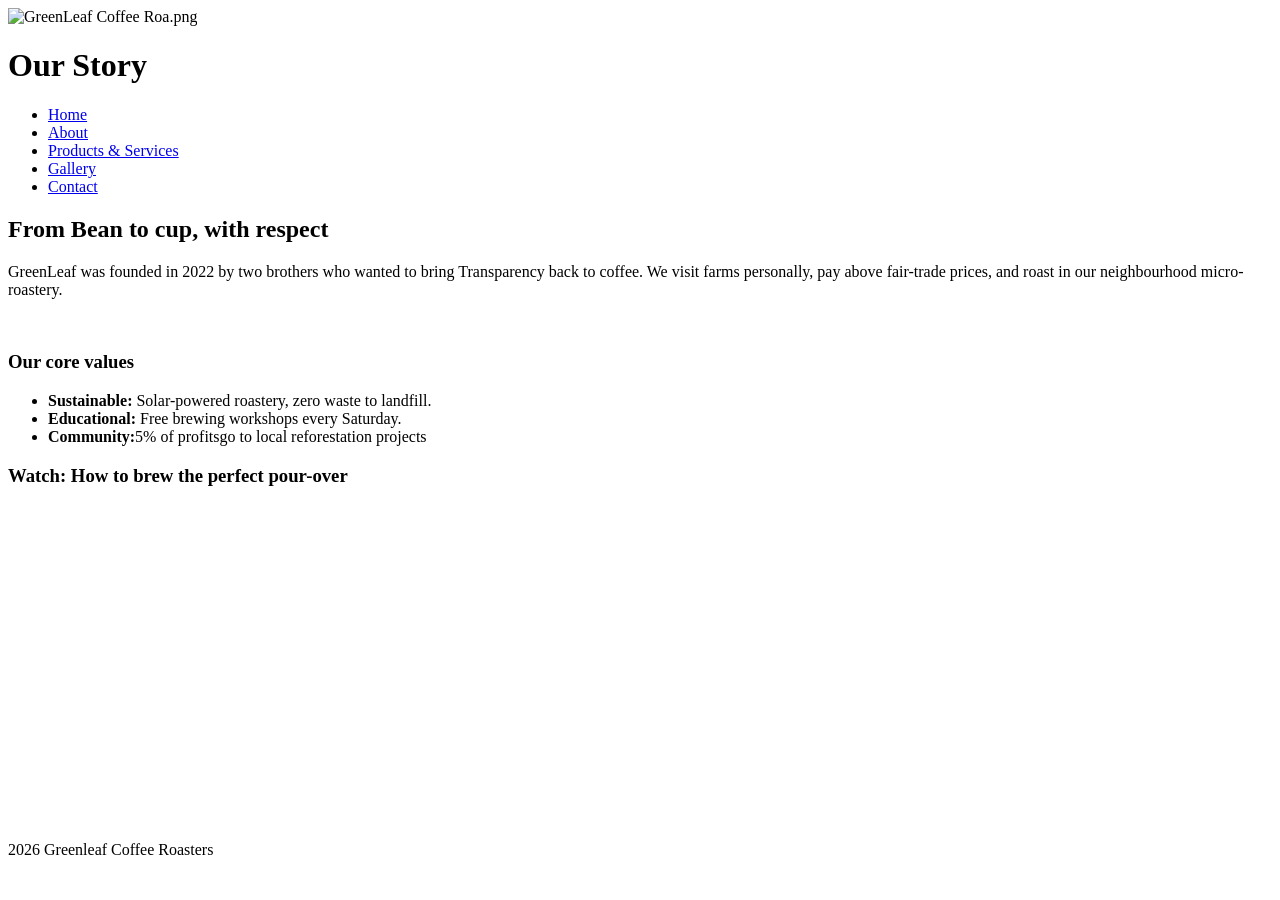
==== about.html @ 6fa8f23a "Initial commit - GreenLeaf website files" ====
<!DOCTYPE html>
<html lang="en">
<head>
<meta charset="UTF-8">
<title>About Us | GreenLeaf</title>
</head>

<body>
    <header>
    <img src="screenshotiwed.png" alt="GreenLeaf Coffee Roa.png" width="150">
        
        <h1>Our Story</h1>
    </header>

    <nav>
        <ul>
            <li><a href="index.html">Home</a></li>
            <li><a href="about.html">About</a></li>
            <li><a href="products_services.html">Products & Services</a></li>
            <li><a href="gallery.html">Gallery</a></li>
            <li><a href="contact.html">Contact</a></li>

        </ul>
    </nav>

    <main>
        <article>
            <h2>From Bean to cup, with respect</h2>
            <p>GreenLeaf was founded in 2022 by two brothers who wanted to bring
               Transparency back to coffee. We visit farms personally, pay above fair-trade
               prices, and roast in our neighbourhood micro-roastery.</p>
            
            <img src
        </article>

    
    <section>
        <h3>Our core values</h3>
        <ul>
        <li><strong>Sustainable:</strong> Solar-powered roastery, zero waste to 
        landfill.</li>
        <li><strong>Educational:</strong> Free brewing workshops every
        Saturday.</li>
        <li><strong>Community:</strong>5% of profitsgo to local reforestation
         projects</li>
        </ul>
    </section>

  <!--Embedded Youtube video (iframe)-->
  <section>
    <h3>Watch: How to brew the perfect pour-over</h3>
    <div class="Video-container">
   <iframe width="560" height="315" src="https://www.youtube.com/embed/GnfZcDk_Myo?si=fnG4VYfT7DfzAVjQ&amp;start=6" title="YouTube video player" frameborder="0" allow="accelerometer; autoplay; clipboard-write; encrypted-media; gyroscope; picture-in-picture; web-share" referrerpolicy="strict-origin-when-cross-origin" allowfullscreen></iframe>
   </div>
</section>

</main>

<footer>
    <p> 2026 Greenleaf Coffee Roasters</p>
</footer>
</body>
</html>
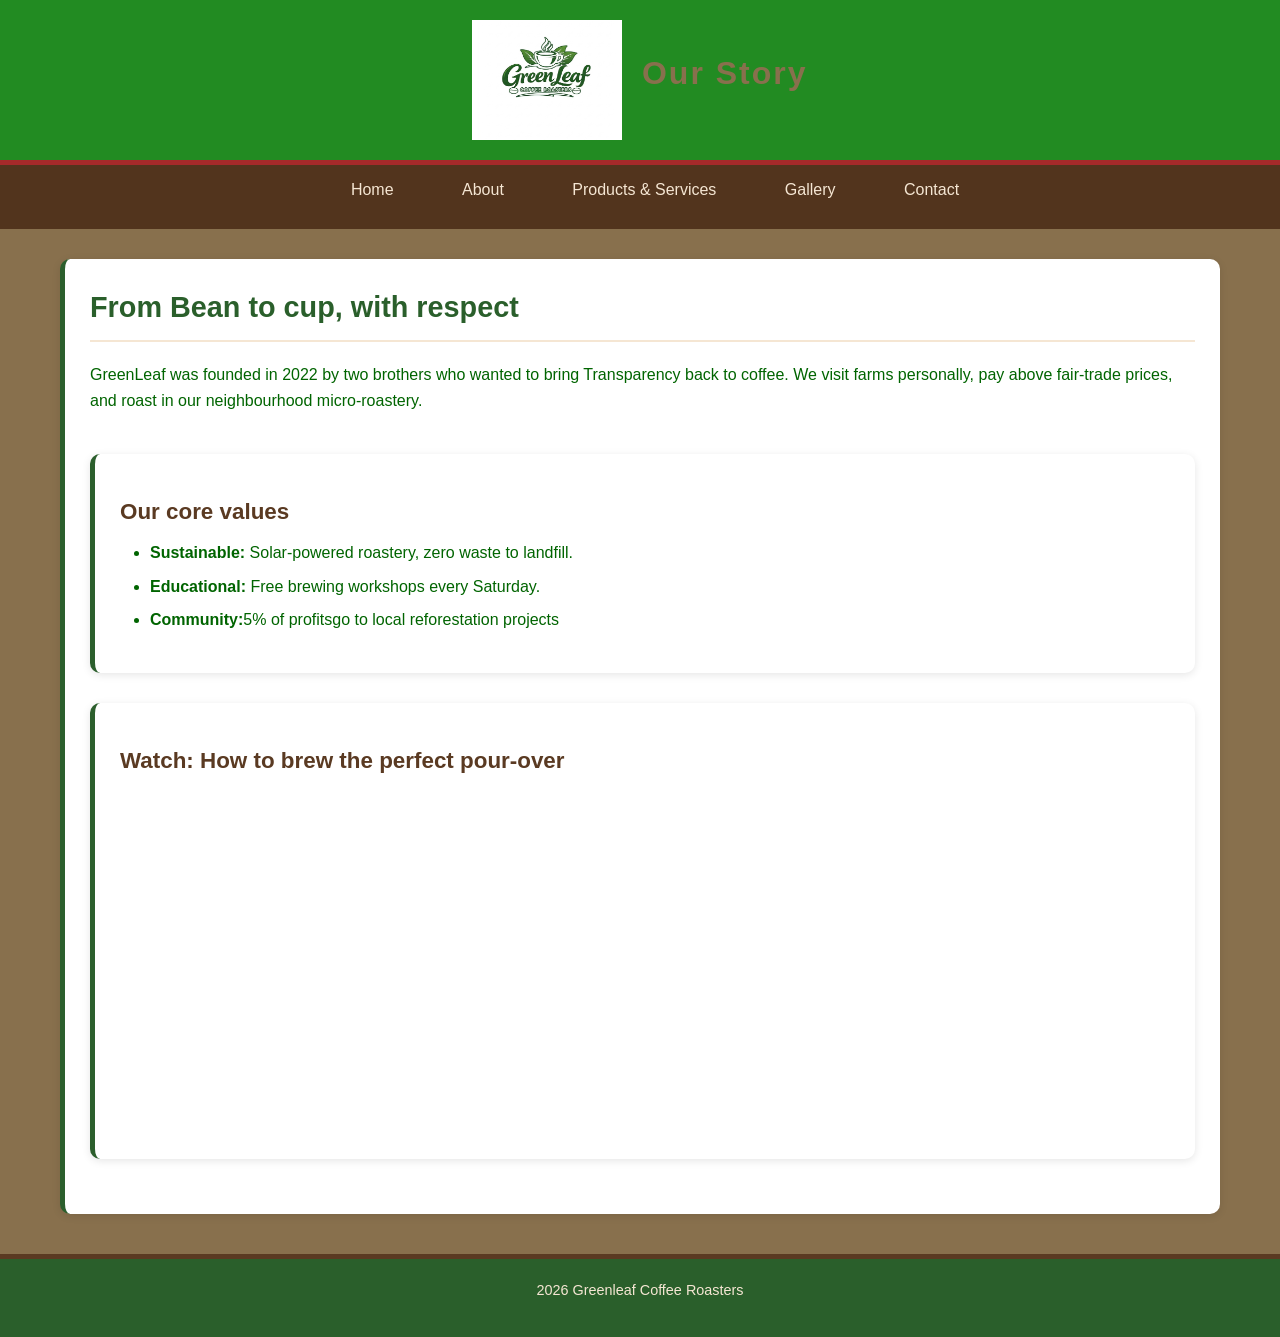
==== commit bde19daa: "Initial commit - iwed project" ====
--- a/about.html
+++ b/about.html
@@ -3,6 +3,7 @@
 <head>
 <meta charset="UTF-8">
 <title>About Us | GreenLeaf</title>
+ <link href="css/style.css" rel="stylesheet">
 </head>
 
 <body>
--- a/css/style.css
+++ b/css/style.css
@@ -0,0 +1,244 @@
+body {
+    background-color: grey;
+}
+
+* {
+    margin: 0;
+    padding: 0;
+    box-sizing: border-box;
+}
+
+body{
+    font-family: 'Open Sans',Arial, Helvetica, sans-serif;
+    background-color: lch(49.02% 24.13 76.36);
+    color: darkgreen;
+    line-height: 1.6;
+}
+
+/**/
+header {
+    background-color: forestgreen;
+    color: lch(49.02% 24.13 76.36);
+    text-align: center;
+    padding: 20px 0;
+    border-bottom: 5px solid brown;
+}
+
+header img {
+    vertical-align: middle;
+    margin-right: 15px;
+}
+
+header h1 {
+    display: inline-block;
+    font-size: 2em;
+    letter-spacing: 2px;
+}
+
+/**/
+nav {
+    background-color: #52341d;
+    padding: 12px 0;
+    text-align: center;
+}
+
+
+nav ul {
+    list-style: none;
+}
+
+nav ul li {
+    display: inline;
+    margin: 0 20px;
+}
+
+nav ul li a {
+    color: #f5e6d3;
+    text-decoration: none;
+    padding: 8px 12px;
+    transition: all 0.3s ease;
+}
+
+
+
+/*Hover effect for links*/
+nav ul li a:hover {
+    background-color: #f5e6d3;
+    color: #2a5f2b;
+    border-radius: 5px;
+}
+
+
+/*Active page indicator*/
+nav ul li a [aria-current="page"] {
+    background-color: #f5e6d3;
+    color: #2a5f2b;
+    border-radius: 5px;
+}
+
+/*Main Content Layout*/
+main {
+    max-width: 1200px;
+    margin: 30px auto; /*Centers the main content*/
+    padding: 0 20px;
+}
+
+/* Section stylying-creates white cards for content*/
+section, article {
+    background-color: #ffffff;
+    margin-bottom: 30px;
+    padding: 25px;
+    border-radius: 10px;
+    box-shadow: 0 2px 8px rgba(0,0,0,0.1);
+    border-left: 5px solid #2c5f2d;
+}
+
+/* Gallery Layout */
+section.gallery {
+    display: flex;
+    flex-wrap: wrap;
+    justify-content: center;
+    gap: 20px;
+}
+
+section.gallery h2 {
+    width: 100%;
+    text-align: center;
+}
+
+section.gallery figure {
+    margin: 0;
+    flex: 0 0 auto;
+}
+
+
+
+h1 {
+    font-family: 'Poppins', 'Arial', sans-serif;
+    font-size: 2.2em;
+    font-weight: 700;
+}
+
+h2 {
+    font-family: 'poppins', 'Arial',sans-serif;
+    color: #2a5f2b ;
+    font-size: 1.8em;
+    margin-bottom: 20px;
+    padding-bottom: 10px;
+    border-bottom: 2px solid #f5e6d3;
+}
+
+h3 {
+    font-family: 'Poppins', 'Arial', sans-serif;
+    color: #5a3a22;
+    font-size: 1.4em;
+    margin: 15px 0 10px 0;
+}
+
+P {
+    margin-bottom: 15px;
+    font-size: 1em;
+}
+
+
+ul, ol {
+    margin-left: 30px;
+    margin-bottom: 15px;
+}
+
+li {
+    margin-bottom: 8px;
+}
+
+
+
+table {
+    width: 100%;
+    border-collapse: collapse;
+    margin: 20px 0;
+    background-color: #ffffff;
+}
+
+
+th, td {
+    border: 1px solid #d4c4a8;
+    padding: 12px;
+    text-align: left;
+}
+
+th {
+    background-color:#2a5f2b;
+    color: white;
+    font-weight: bold;
+}
+
+td {
+    background-color: #ffffff;
+}
+
+caption {
+    font-weight: bold;
+    margin-bottom: 10px;
+    color: #2a5f2b;
+}
+
+
+figure {
+    display: inline-block;
+    margin: 10px;
+    text-align: center;
+    background-color: #ffffff;
+    padding: 10px;
+    border-radius: 8px;
+    box-shadow: 0 2px 5px rgba(0,0,0,0.1);
+}
+
+figure img {
+    border-radius: 5px;
+}
+
+figcaption {
+    font-size: 0.85em;
+    color: #5a3a22;
+    margin-top: 8px;
+    font-style: italic;
+}
+
+
+iframe {
+    display: block;
+    margin: 20px auto;
+    max-width: 100%;
+    border-radius: 8px;
+}
+
+
+
+address {
+    font-style: normal;
+    background-color: #ffffff;
+    padding: 20px;
+    border-radius: 8px;
+    line-height: 2;
+}
+
+address a {
+    color: #2a5f2b;
+    text-decoration: none;
+}
+
+
+address a:hover {
+    text-decoration: underline;
+}
+
+
+footer {
+    background-color: #2a5f2b;
+    color: #f5e6d3;
+    text-align: center;
+    padding: 20px;
+    margin-top: 40px;
+    font-size: 0.9em;
+    border-top: 5px solid #5a3a22;
+}
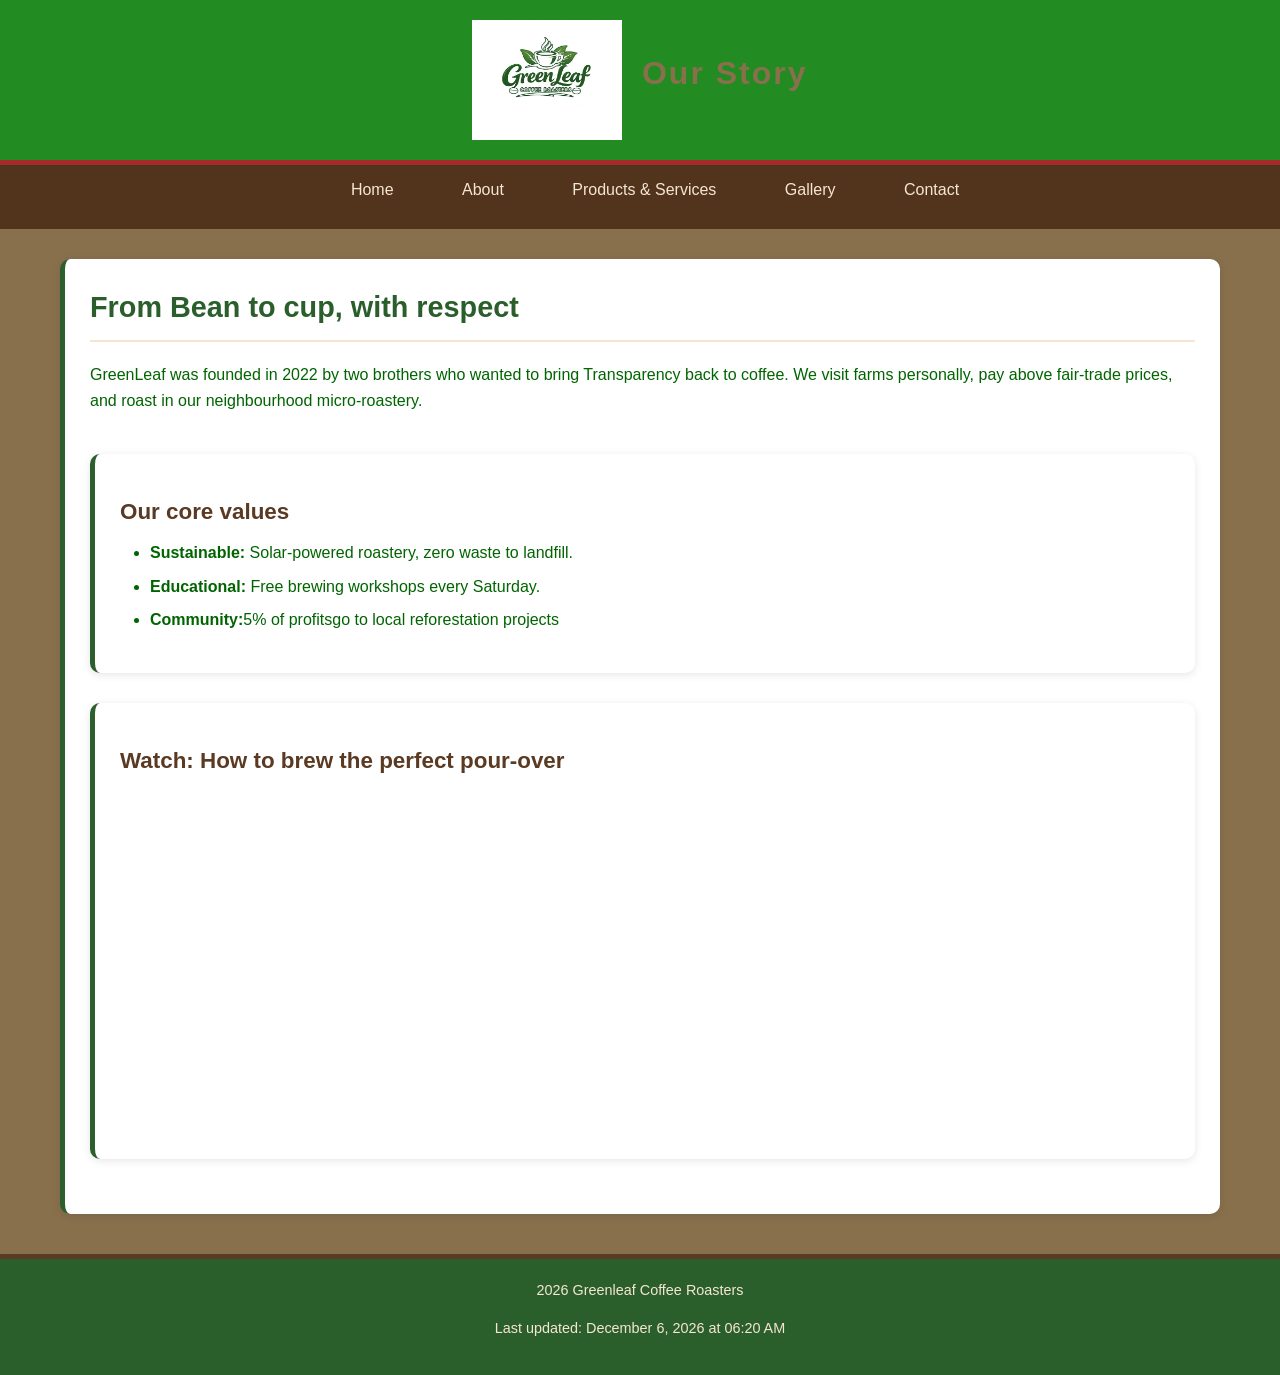
==== commit abefff69: "feat: add last updated datetime to all site pages Add a footer paragraph and accompanying loading sc" ====
--- a/about.html
+++ b/about.html
@@ -59,6 +59,22 @@
 
 <footer>
     <p> 2026 Greenleaf Coffee Roasters</p>
+    <p id="lastUpdated"></p>
 </footer>
+
+<script>
+function displayDateTime() {
+    const now = new Date();
+    const dateOptions = { year: 'numeric', month: 'long', day: 'numeric' };
+    const timeOptions = { hour: '2-digit', minute: '2-digit', hour12: true };
+    
+    const dateString = now.toLocaleDateString('en-US', dateOptions);
+    const timeString = now.toLocaleTimeString('en-US', timeOptions);
+    
+    document.getElementById('lastUpdated').textContent = `Last updated: ${dateString} at ${timeString}`;
+}
+
+window.onload = displayDateTime;
+</script>
 </body>
 </html>
